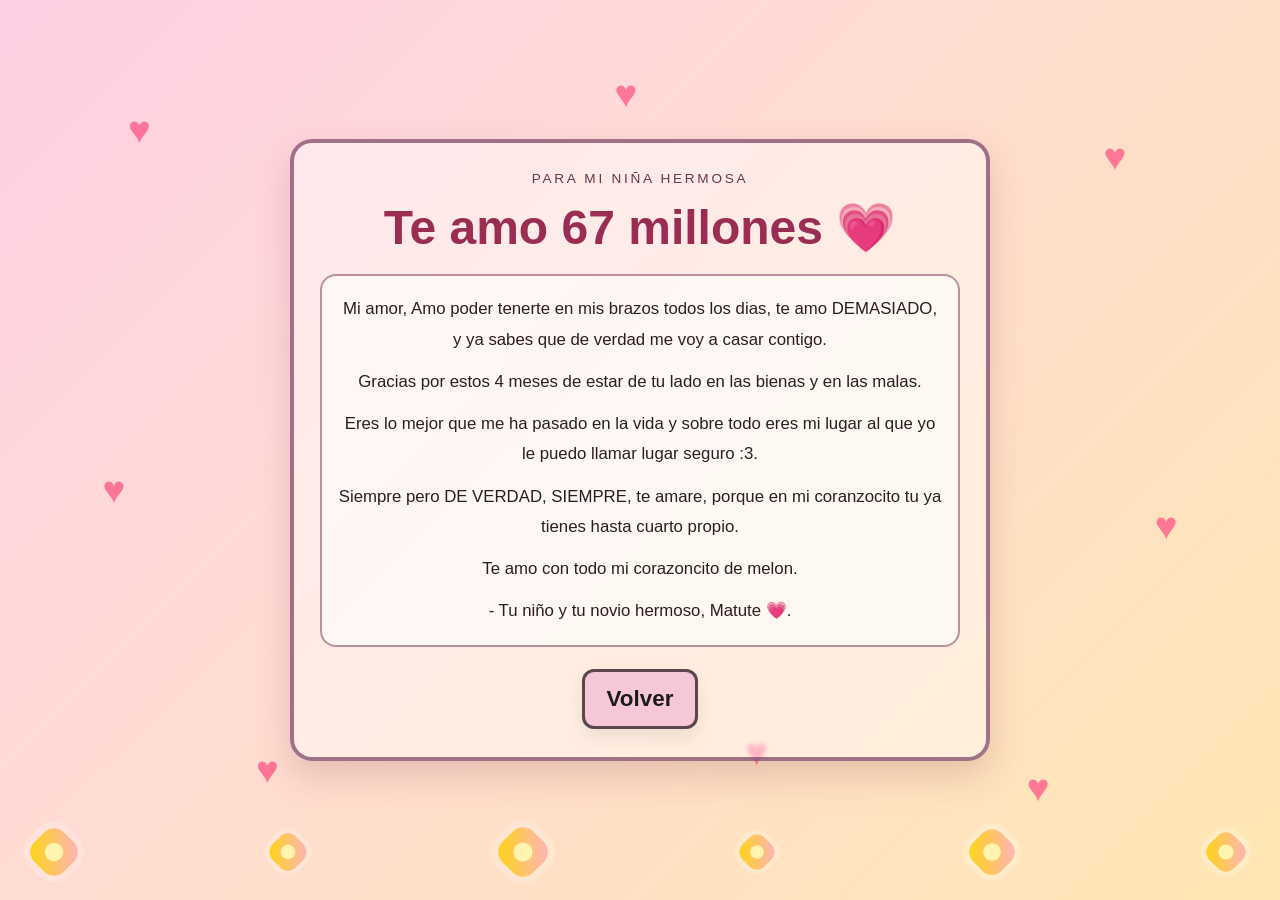
==== letter.html @ 673a12ec "jejesicseben" ====
<!DOCTYPE html>
<html lang="es">
  <head>
    <meta charset="UTF-8" />
    <meta name="viewport" content="width=device-width, initial-scale=1.0" />
    <title>For my love</title>
    <link rel="stylesheet" href="styles.css" />
  </head>
  <body>
    <main class="page page-letter">
      <div class="hearts-bg" aria-hidden="true">
        <span>♥</span>
        <span>♥</span>
        <span>♥</span>
        <span>♥</span>
        <span>♥</span>
        <span>♥</span>
        <span>♥</span>
        <span>♥</span>
      </div>

      <div class="flowers-bg" aria-hidden="true">
        <span class="flower flower-1"></span>
        <span class="flower flower-2"></span>
        <span class="flower flower-3"></span>
        <span class="flower flower-4"></span>
        <span class="flower flower-5"></span>
        <span class="flower flower-6"></span>
      </div>

      <section class="letter-card">
        <p class="letter-label">Para mi niña hermosa</p>
        <h1>Te amo 67 millones 💗</h1>

        <div class="letter-content">
          <p>Mi amor, Amo poder tenerte en mis brazos todos los dias, te amo DEMASIADO, y ya sabes que de verdad me voy a casar contigo.</p>
          <p>Gracias por estos 4 meses de estar de tu lado en las bienas y en las malas.</p>
          <p>Eres lo mejor que me ha pasado en la vida y sobre todo eres mi lugar al que yo le puedo llamar lugar seguro :3.</p>
          <p>Siempre pero DE VERDAD, SIEMPRE, te amare, porque en mi coranzocito tu ya tienes hasta cuarto propio.</p>
          <p>Te amo con todo mi corazoncito de melon.</p>
          <p> - Tu niño y tu novio hermoso, Matute 💗.</p>
        </div>

        <div class="letter-actions">
          <a href="index.html" class="btn btn-no back-link">Volver</a>
        </div>
      </section>
    </main>
  </body>
</html>
---- styles.css ----
:root {
  --bg-main: #f9dfe8;
  --card-bg: rgba(255, 255, 255, 0.25);
  --pink: #ff5c8a;
  --pink-dark: #e04873;
  --rose: #ffd4df;
  --pink-soft: #ffebf2;
  --text: #2d1d22;
  --shadow: rgba(100, 37, 54, 0.2);
  --yes-green: #f9d1dc;
  --no-soft: #f6c7d6;
}

* {
  box-sizing: border-box;
}

html, body {
  margin: 0;
  width: 100%;
  min-height: 100%;
  font-family: Arial, Helvetica, sans-serif;
  background: linear-gradient(135deg, #b9dfe8 0%, #c9d7ff 100%);
  color: var(--text);
}

body {
  min-height: 100vh;
}

button, input, textarea {
  font: inherit;
}

.page {
  min-height: 100vh;
  display: grid;
  place-items: center;
  padding: 24px;
}

.page-home {
  background: linear-gradient(180deg, #90b7c7 0%, #6a7d8d 100%);
}

.love-card {
  width: min(92vw, 700px);
  background: rgba(255, 230, 239, 0.8);
  border: 4px solid rgba(117, 71, 86, 0.75);
  box-shadow: 0 18px 40px var(--shadow);
  padding: 24px 28px 30px;
  border-radius: 16px;
  text-align: center;
}

.question {
  margin: 0 0 20px;
  font-size: clamp(2rem, 4vw, 3rem);
  font-weight: 900;
  color: #1d1d1d;
}

.image-frame {
  width: min(80vw, 420px);
  height: 300px;
  margin: 0 auto 26px;
  border: 4px solid rgba(97, 56, 67, 0.8);
  background: rgba(255, 255, 255, 0.2);
  border-radius: 12px;
  overflow: hidden;
  display: grid;
  place-items: center;
}

.fixed-photo {
  width: 100%;
  height: 100%;
  object-fit: cover;
  display: block;
}

.buttons-row {
  display: flex;
  justify-content: center;
  gap: 28px;
  align-items: center;
}

.btn {
  border: 3px solid rgba(23, 18, 19, 0.7);
  border-radius: 12px;
  font-weight: 900;
  font-size: 1.4rem;
  cursor: pointer;
  transition: transform 0.18s ease, box-shadow 0.18s ease, width 0.18s ease, height 0.18s ease;
  display: inline-flex;
  align-items: center;
  justify-content: center;
  text-decoration: none;
  box-shadow: 0 8px 18px rgba(0, 0, 0, 0.08);
}

.btn-yes {
  background: var(--yes-green);
  color: #1b1b1b;
  width: 120px;
  height: 60px;
}

.btn-no {
  background: var(--no-soft);
  color: #1b1b1b;
  width: 120px;
  height: 60px;
}

.btn:hover {
  transform: translateY(-2px);
}

.page-letter {
  position: relative;
  overflow: hidden;
  background: linear-gradient(135deg, #ffcfe3 0%, #ffd9d9 30%, #ffe7b3 100%);
}

.letter-card {
  position: relative;
  z-index: 2;
  width: min(90vw, 700px);
  background: rgba(255, 255, 255, 0.45);
  border: 4px solid rgba(120, 60, 95, 0.7);
  border-radius: 22px;
  box-shadow: 0 15px 35px rgba(113, 45, 69, 0.18);
  padding: 28px 26px;
  backdrop-filter: blur(2px);
}

.letter-label {
  margin: 0;
  font-size: 0.85rem;
  letter-spacing: 0.2em;
  text-transform: uppercase;
  color: #6b3550;
  text-align: center;
}

.letter-card h1 {
  text-align: center;
  margin: 14px 0 18px;
  color: #9b2d52;
  font-size: clamp(2rem, 4vw, 3rem);
}

.letter-content {
  background: rgba(255, 255, 255, 0.55);
  border: 2px solid rgba(140, 77, 103, 0.6);
  border-radius: 16px;
  padding: 18px 16px;
  color: var(--text);
  font-size: 1.05rem;
  line-height: 1.8;
  text-align: center;
}

.letter-content p {
  margin: 0 0 12px;
}

.letter-content p:last-child {
  margin-bottom: 0;
}

.letter-actions {
  display: flex;
  justify-content: center;
  gap: 18px;
  margin-top: 22px;
  flex-wrap: wrap;
}

.back-link {
  width: auto;
  padding: 0 22px;
}

.hearts-bg,
.flowers-bg {
  position: absolute;
  inset: 0;
  pointer-events: none;
  z-index: 1;
}

.hearts-bg span {
  position: absolute;
  color: rgba(255, 92, 138, 0.8);
  font-size: clamp(1.8rem, 3vw, 3rem);
  animation: float 6s ease-in-out infinite;
}

.hearts-bg span:nth-child(1) { left: 10%; top: 12%; }
.hearts-bg span:nth-child(2) { right: 12%; top: 15%; animation-delay: 0.7s; }
.hearts-bg span:nth-child(3) { left: 20%; bottom: 12%; animation-delay: 1.1s; }
.hearts-bg span:nth-child(4) { right: 18%; bottom: 10%; animation-delay: 1.8s; }
.hearts-bg span:nth-child(5) { left: 48%; top: 8%; animation-delay: 0.4s; }
.hearts-bg span:nth-child(6) { right: 40%; bottom: 14%; animation-delay: 1.5s; }
.hearts-bg span:nth-child(7) { left: 8%; top: 52%; animation-delay: 2.2s; }
.hearts-bg span:nth-child(8) { right: 8%; top: 56%; animation-delay: 2.6s; }

.flowers-bg {
  display: flex;
  justify-content: space-between;
  align-items: flex-end;
  padding: 30px 36px 30px;
}

.flower {
  position: relative;
  width: 36px;
  height: 36px;
  display: block;
  transform: rotate(45deg);
  background: linear-gradient(135deg, #ffb0c9, #ffd706);
  border-radius: 12px;
  box-shadow: 0 0 0 6px rgba(255, 255, 255, 0.2);
}

.flower::before,
.flower::after {
  content: "";
  position: absolute;
  width: 100%;
  height: 100%;
  background: inherit;
  border-radius: inherit;
}

.flower::before {
  transform: rotate(90deg);
}

.flower::after {
  width: 16px;
  height: 16px;
  background: #fff3b0;
  border-radius: 50%;
  top: 10px;
  left: 10px;
  transform: rotate(-45deg);
}

.flower-1 { transform: rotate(45deg) scale(1.15); }
.flower-2 { transform: rotate(45deg) scale(0.9); }
.flower-3 { transform: rotate(45deg) scale(1.2); }
.flower-4 { transform: rotate(45deg) scale(0.85); }
.flower-5 { transform: rotate(45deg) scale(1.1); }
.flower-6 { transform: rotate(45deg) scale(0.95); }

@keyframes float {
  0%, 100% { transform: translateY(0px); }
  50% { transform: translateY(-12px); }
}

@media (max-width: 540px) {
  .love-card {
    padding: 18px 16px 22px;
  }

  .buttons-row {
    gap: 14px;
  }

  .btn {
    width: 100px;
    height: 52px;
    font-size: 1.1rem;
  }

  .image-frame {
    height: 240px;
  }
}
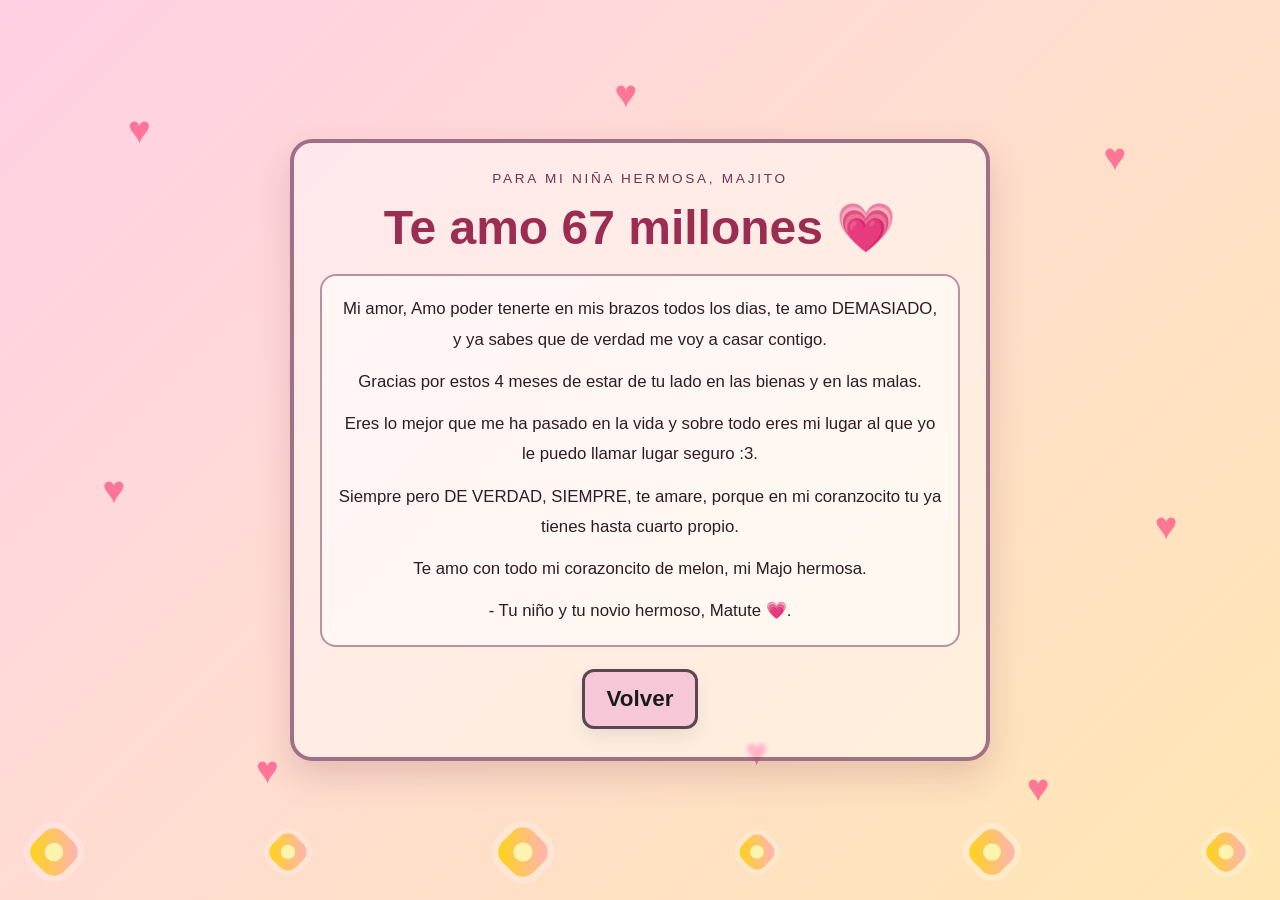
==== commit 8d0368fe: "jejejesicseben" ====
--- a/letter.html
+++ b/letter.html
@@ -29,7 +29,7 @@
       </div>
 
       <section class="letter-card">
-        <p class="letter-label">Para mi niña hermosa</p>
+        <p class="letter-label">Para mi niña hermosa, Majito</p>
         <h1>Te amo 67 millones 💗</h1>
 
         <div class="letter-content">
@@ -37,7 +37,7 @@
           <p>Gracias por estos 4 meses de estar de tu lado en las bienas y en las malas.</p>
           <p>Eres lo mejor que me ha pasado en la vida y sobre todo eres mi lugar al que yo le puedo llamar lugar seguro :3.</p>
           <p>Siempre pero DE VERDAD, SIEMPRE, te amare, porque en mi coranzocito tu ya tienes hasta cuarto propio.</p>
-          <p>Te amo con todo mi corazoncito de melon.</p>
+          <p>Te amo con todo mi corazoncito de melon, mi Majo hermosa.</p>
           <p> - Tu niño y tu novio hermoso, Matute 💗.</p>
         </div>
 
